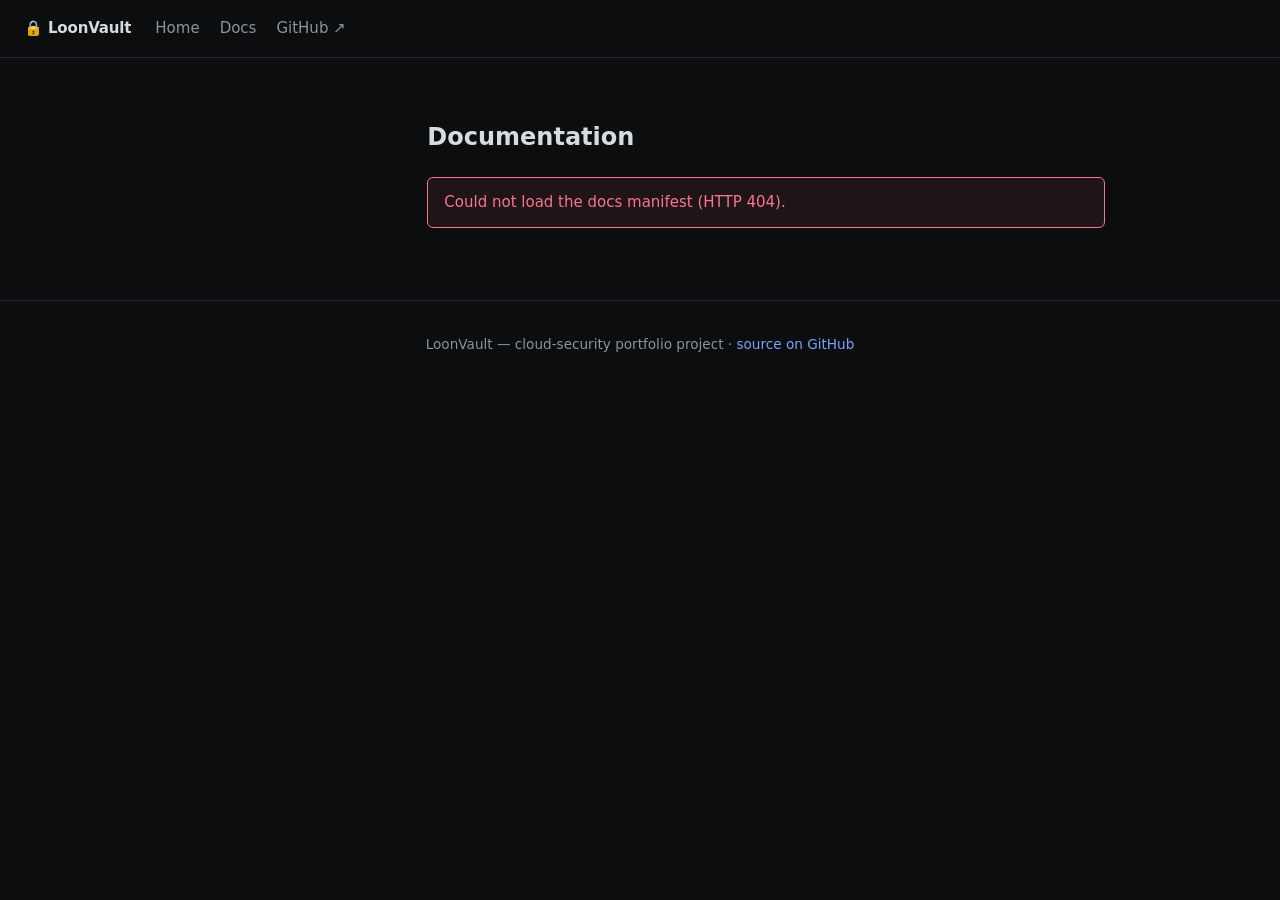
==== frontend/docs.html @ ddd7bb68 "feat(frontend): live same-origin docs viewer + first-party MD renderer (ADR-0012) Pivot from build-t" ====
<!DOCTYPE html>
<html lang="en">
<head>
  <meta charset="utf-8">
  <meta name="viewport" content="width=device-width, initial-scale=1">
  <title>Docs — LoonVault</title>
  <meta name="description" content="LoonVault documentation — threat model, ADRs, compliance, runbooks — rendered live from the repo Markdown.">
  <link rel="stylesheet" href="assets/styles.css">
</head>
<body>
  <header class="site">
    <span class="brand">🔒 LoonVault</span>
    <nav>
      <a href="index.html">Home</a>
      <a href="docs.html">Docs</a>
      <a href="https://github.com/arnoldcastro5000/loonvault">GitHub ↗</a>
    </nav>
  </header>

  <div class="docs-layout">
    <aside class="docs-sidebar">
      <nav id="doc-nav" aria-label="Documents"></nav>
    </aside>
    <main class="docs-main">
      <h1 id="doc-title">Documentation</h1>
      <article id="doc-content" class="prose">Loading…</article>
    </main>
  </div>

  <footer class="site">
    LoonVault — cloud-security portfolio project ·
    <a href="https://github.com/arnoldcastro5000/loonvault">source on GitHub</a>
  </footer>

  <script src="assets/md-renderer.js"></script>
  <script src="assets/viewer.js"></script>
</body>
</html>
---- frontend/assets/styles.css ----
/* LoonVault — sans-serif theme (ui-sans-serif primary), monospace for code only.
   JetBrains Mono (OFL-1.1) is self-hosted for code; see fonts/LICENSE-JetBrainsMono.txt
   and ADR-0012. No font CDN, no third-party assets. */
@font-face {
  font-family: "JetBrains Mono";
  font-style: normal;
  font-weight: 400;
  font-display: swap;
  src: url("fonts/JetBrainsMono-Regular.woff2") format("woff2");
}

:root {
  --bg: #0c0d0e;
  --panel: #131517;
  --border: #25282c;
  --text: #d6dbe0;
  --muted: #8b939c;
  --accent: #7aa2f7;
  --ok: #7bd88f;
  --warn: #e0af68;
  --err: #f7768e;
  --sans: ui-sans-serif, system-ui, -apple-system, "Segoe UI", Roboto, Helvetica, Arial, sans-serif;
  --mono: ui-monospace, "JetBrains Mono", "SF Mono", Menlo, Consolas, monospace;
}
* { box-sizing: border-box; }
html { -webkit-text-size-adjust: 100%; }
body {
  margin: 0;
  font-family: var(--sans);
  font-size: 15px;
  line-height: 1.65;
  background: var(--bg);
  color: var(--text);
}
a { color: var(--accent); text-decoration: none; }
a:hover { text-decoration: underline; }

/* header / footer */
header.site {
  border-bottom: 1px solid var(--border);
  padding: 1rem 1.5rem;
  display: flex;
  gap: 1.5rem;
  align-items: baseline;
  flex-wrap: wrap;
}
header.site .brand { font-weight: 700; letter-spacing: -0.01em; }
header.site nav { display: flex; gap: 1.25rem; }
header.site nav a { color: var(--muted); }
header.site nav a:hover { color: var(--text); }
footer.site { border-top: 1px solid var(--border); color: var(--muted); padding: 2rem 1.5rem; text-align: center; font-size: 0.85rem; }

main { max-width: 76ch; margin: 0 auto; padding: 2rem 1.5rem 3rem; }

/* prose */
.prose h1 { font-size: 1.6rem; letter-spacing: -0.02em; margin: 0 0 1.25rem; }
.prose h2 { font-size: 1.2rem; margin: 2.25rem 0 0.75rem; padding-top: 1.1rem; border-top: 1px solid var(--border); }
.prose h3 { font-size: 1.02rem; color: var(--text); margin: 1.5rem 0 0.5rem; }
.prose h4 { font-size: 0.95rem; color: var(--muted); margin: 1.25rem 0 0.4rem; }
.prose p, .prose li { color: var(--text); }
.prose ul, .prose ol { padding-left: 1.3rem; }
.prose li { margin: 0.2rem 0; }
.prose hr { border: none; border-top: 1px solid var(--border); margin: 2rem 0; }
blockquote { margin: 1rem 0; padding: 0.5rem 1rem; border-left: 2px solid var(--accent); background: var(--panel); color: var(--muted); }

/* landing bits */
.hero { padding: 1.5rem 0 0.5rem; }
.hero h1 { font-size: 1.9rem; letter-spacing: -0.02em; margin: 0.75rem 0 0.5rem; }
.tagline { color: var(--muted); }
.callout { border-left: 2px solid var(--accent); background: var(--panel); padding: 0.75rem 1rem; margin: 1.25rem 0; color: var(--muted); }
.grid { display: grid; gap: 0.75rem; grid-template-columns: repeat(auto-fit, minmax(230px, 1fr)); }
.card { background: var(--panel); border: 1px solid var(--border); border-radius: 6px; padding: 0.9rem; font-size: 0.9rem; }
.card h3 { margin: 0 0 0.4rem; font-size: 0.9rem; color: var(--accent); }
.flow { list-style: none; padding: 0; }
.flow li { background: var(--panel); border: 1px solid var(--border); border-radius: 5px; padding: 0.5rem 0.75rem; margin: 0.4rem 0; font-size: 0.9rem; }
.flow li b { color: var(--accent); }
.badge { display: inline-block; font-size: 0.75rem; color: var(--muted); border: 1px solid var(--border); border-radius: 999px; padding: 0.1rem 0.6rem; }

/* tables (wrapped for overflow) */
.table-wrap { overflow-x: auto; margin: 1rem 0; }
table { width: 100%; border-collapse: collapse; font-size: 0.85rem; }
th, td { text-align: left; padding: 0.45rem 0.6rem; border-bottom: 1px solid var(--border); vertical-align: top; }
th { color: var(--muted); font-weight: 700; }

/* code — monospace */
code { font-family: var(--mono); background: #1b1e22; padding: 0.1rem 0.35rem; border-radius: 4px; font-size: 0.85em; }
pre { font-family: var(--mono); background: var(--panel); border: 1px solid var(--border); border-radius: 6px; padding: 0.9rem; overflow-x: auto; }
pre code { background: none; padding: 0; }

/* live data panel */
.status { padding: 0.5rem 0.75rem; border-radius: 6px; background: var(--panel); color: var(--muted); font-size: 0.85rem; }
.status.ok { color: var(--ok); }
.status.warn { color: var(--warn); }

/* docs viewer */
.docs-layout { display: flex; gap: 2rem; max-width: 1100px; margin: 0 auto; padding: 1.5rem; align-items: flex-start; }
.docs-sidebar { flex: 0 0 220px; position: sticky; top: 1rem; max-height: calc(100vh - 2rem); overflow-y: auto; }
.docs-sidebar .nav-group { margin-bottom: 1.25rem; }
.docs-sidebar h3 { font-size: 0.7rem; text-transform: uppercase; letter-spacing: 0.08em; color: var(--muted); margin: 0 0 0.4rem; }
.docs-sidebar ul { list-style: none; margin: 0; padding: 0; }
.docs-sidebar li { margin: 0.1rem 0; }
.docs-sidebar a { display: block; padding: 0.25rem 0.5rem; border-radius: 5px; color: var(--muted); font-size: 0.85rem; }
.docs-sidebar a:hover { color: var(--text); background: var(--panel); text-decoration: none; }
.docs-sidebar a.active { color: var(--text); background: var(--panel); border-left: 2px solid var(--accent); }
.docs-main { flex: 1 1 auto; min-width: 0; }
.docs-main > h1 { font-size: 1.5rem; margin: 0.25rem 0 1.25rem; }

/* loading skeleton + error */
.skeleton { height: 1rem; margin: 0.6rem 0; border-radius: 4px; background: linear-gradient(90deg, var(--panel), var(--border), var(--panel)); background-size: 200% 100%; animation: pulse 1.4s ease-in-out infinite; }
.skeleton:nth-child(odd) { width: 90%; }
.skeleton:nth-child(3n) { width: 70%; }
@keyframes pulse { 0% { background-position: 200% 0; } 100% { background-position: -200% 0; } }
.error { border: 1px solid var(--err); color: var(--err); background: rgba(247, 118, 142, 0.08); border-radius: 6px; padding: 0.75rem 1rem; }

@media (max-width: 720px) {
  .docs-layout { flex-direction: column; }
  .docs-sidebar { position: static; flex-basis: auto; max-height: none; width: 100%; }
}
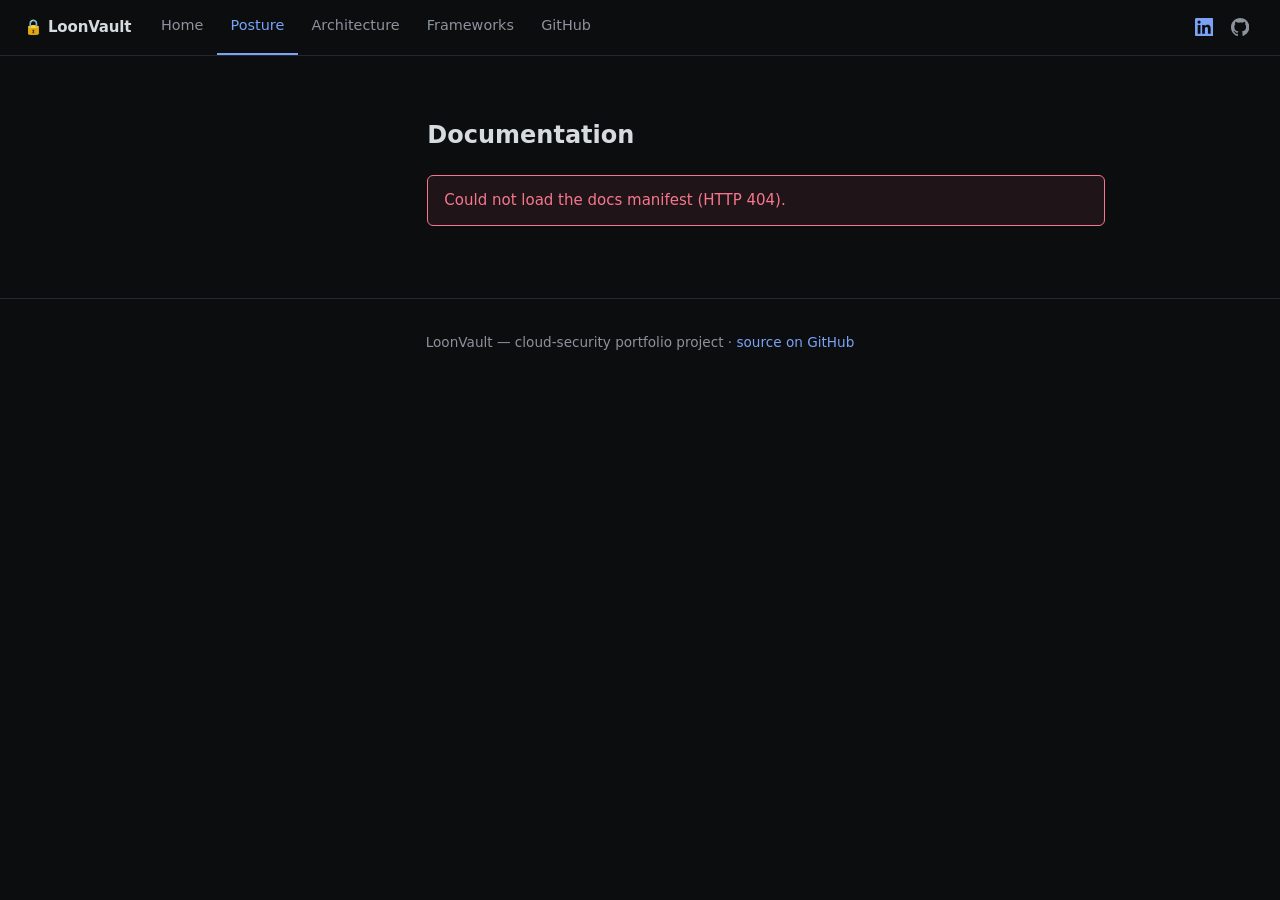
==== commit bf4ef337: "feat(frontend): tabbed nav with dropdown + LinkedIn/GitHub icons Replaces the plain Home/Docs/GitHub" ====
--- a/frontend/docs.html
+++ b/frontend/docs.html
@@ -10,10 +10,26 @@
 <body>
   <header class="site">
     <span class="brand">🔒 LoonVault</span>
-    <nav>
-      <a href="index.html">Home</a>
-      <a href="docs.html">Docs</a>
-      <a href="https://github.com/arnoldcastro5000/loonvault">GitHub ↗</a>
+    <nav class="tabbar" aria-label="Primary">
+      <a class="tab" href="index.html">Home</a>
+      <span class="tab-group">
+        <a class="tab" href="docs.html#threat-model" aria-current="page">Posture</a>
+        <span class="tab-menu">
+          <a href="index.html#security">Security Highlights</a>
+          <a href="docs.html#threat-model">Threat Model</a>
+        </span>
+      </span>
+      <a class="tab" href="index.html#architecture">Architecture</a>
+      <a class="tab" href="docs.html#COMPLIANCE">Frameworks</a>
+      <a class="tab" href="https://github.com/arnoldcastro5000/loonvault" target="_blank" rel="noopener noreferrer">GitHub</a>
+      <span class="tab-icons">
+        <a class="li" href="https://www.linkedin.com/in/arnoldgcastro/" target="_blank" rel="noopener noreferrer" title="LinkedIn" aria-label="LinkedIn">
+          <svg xmlns="http://www.w3.org/2000/svg" viewBox="0 0 24 24" fill="currentColor"><path d="M20.447 20.452h-3.554v-5.569c0-1.328-.027-3.037-1.852-3.037-1.853 0-2.136 1.445-2.136 2.939v5.667H9.351V9h3.414v1.561h.046c.477-.9 1.637-1.85 3.37-1.85 3.601 0 4.267 2.37 4.267 5.455v6.286zM5.337 7.433a2.062 2.062 0 0 1-2.063-2.065 2.064 2.064 0 1 1 2.063 2.065zm1.782 13.019H3.555V9h3.564v11.452zM22.225 0H1.771C.792 0 0 .774 0 1.729v20.542C0 23.227.792 24 1.771 24h20.451C23.2 24 24 23.227 24 22.271V1.729C24 .774 23.2 0 22.222 0h.003z"/></svg>
+        </a>
+        <a href="https://github.com/arnoldcastro5000" target="_blank" rel="noopener noreferrer" title="GitHub" aria-label="GitHub">
+          <svg xmlns="http://www.w3.org/2000/svg" viewBox="0 0 24 24" fill="currentColor"><path d="M12 0C5.374 0 0 5.373 0 12c0 5.302 3.438 9.8 8.207 11.387.599.111.793-.261.793-.577v-2.234c-3.338.726-4.033-1.416-4.033-1.416-.546-1.387-1.333-1.756-1.333-1.756-1.089-.745.083-.729.083-.729 1.205.084 1.839 1.237 1.839 1.237 1.07 1.834 2.807 1.304 3.492.997.107-.775.418-1.305.762-1.604-2.665-.305-5.467-1.334-5.467-5.931 0-1.311.469-2.381 1.236-3.221-.124-.303-.535-1.524.117-3.176 0 0 1.008-.322 3.301 1.23A11.509 11.509 0 0 1 12 5.803c1.02.005 2.047.138 3.006.404 2.291-1.552 3.297-1.23 3.297-1.23.653 1.653.242 2.874.118 3.176.77.84 1.235 1.911 1.235 3.221 0 4.609-2.807 5.624-5.479 5.921.43.372.823 1.102.823 2.222v3.293c0 .319.192.694.801.576C20.566 21.797 24 17.3 24 12c0-6.627-5.373-12-12-12z"/></svg>
+        </a>
+      </span>
     </nav>
   </header>
 
--- a/frontend/assets/styles.css
+++ b/frontend/assets/styles.css
@@ -38,19 +38,65 @@
 /* header / footer */
 header.site {
   border-bottom: 1px solid var(--border);
-  padding: 1rem 1.5rem;
+  padding: 0 1.5rem;
   display: flex;
-  gap: 1.5rem;
-  align-items: baseline;
+  gap: 1rem;
+  align-items: stretch;
   flex-wrap: wrap;
 }
-header.site .brand { font-weight: 700; letter-spacing: -0.01em; }
-header.site nav { display: flex; gap: 1.25rem; }
-header.site nav a { color: var(--muted); }
-header.site nav a:hover { color: var(--text); }
+header.site .brand { font-weight: 700; letter-spacing: -0.01em; display: flex; align-items: center; }
 footer.site { border-top: 1px solid var(--border); color: var(--muted); padding: 2rem 1.5rem; text-align: center; font-size: 0.85rem; }
 
+/* top tab bar (mirrors the prowler-cspm dashboard nav, in loonvault tokens) */
+.tabbar { display: flex; align-items: stretch; flex: 1 1 auto; flex-wrap: wrap; }
+.tabbar .tab {
+  display: inline-flex;
+  align-items: center;
+  padding: 0.9rem 0.85rem;
+  font-size: 0.9rem;
+  font-weight: 500;
+  color: var(--muted);
+  border-bottom: 2px solid transparent;
+}
+.tabbar .tab:hover { color: var(--text); text-decoration: none; }
+.tabbar .tab[aria-current="page"] { color: var(--accent); border-bottom-color: var(--accent); }
+
+/* hover/focus dropdown */
+.tab-group { position: relative; display: inline-flex; align-items: stretch; }
+.tab-menu {
+  position: absolute;
+  left: 0;
+  top: 100%;
+  display: none;
+  min-width: 180px;
+  background: var(--panel);
+  border: 1px solid var(--border);
+  border-top: none;
+  border-radius: 0 0 6px 6px;
+  box-shadow: 0 8px 20px rgba(0, 0, 0, 0.35);
+  z-index: 20;
+}
+.tab-group:hover .tab-menu,
+.tab-group:focus-within .tab-menu { display: block; }
+.tab-menu a {
+  display: block;
+  padding: 0.5rem 0.85rem;
+  font-size: 0.85rem;
+  color: var(--muted);
+}
+.tab-menu a:hover { color: var(--text); background: var(--bg); text-decoration: none; }
+
+/* right-aligned social icons */
+.tab-icons { margin-left: auto; display: flex; align-items: center; gap: 0.25rem; }
+.tab-icons a { display: inline-flex; align-items: center; justify-content: center; width: 2rem; height: 2rem; border-radius: 4px; color: var(--muted); }
+.tab-icons a:hover { color: var(--text); text-decoration: none; }
+.tab-icons a.li { color: var(--accent); }
+.tab-icons svg { width: 1.15rem; height: 1.15rem; }
+
 main { max-width: 76ch; margin: 0 auto; padding: 2rem 1.5rem 3rem; }
+/* Landing page width matches https://prowler.cloudsecuritypractice.com/ (848px). Fixed
+   px, not ch: ch scales with font-size, which made prior ch-based widths unpredictable. */
+main:not(.docs-main) { max-width: 848px; }
 
 /* prose */
 .prose h1 { font-size: 1.6rem; letter-spacing: -0.02em; margin: 0 0 1.25rem; }
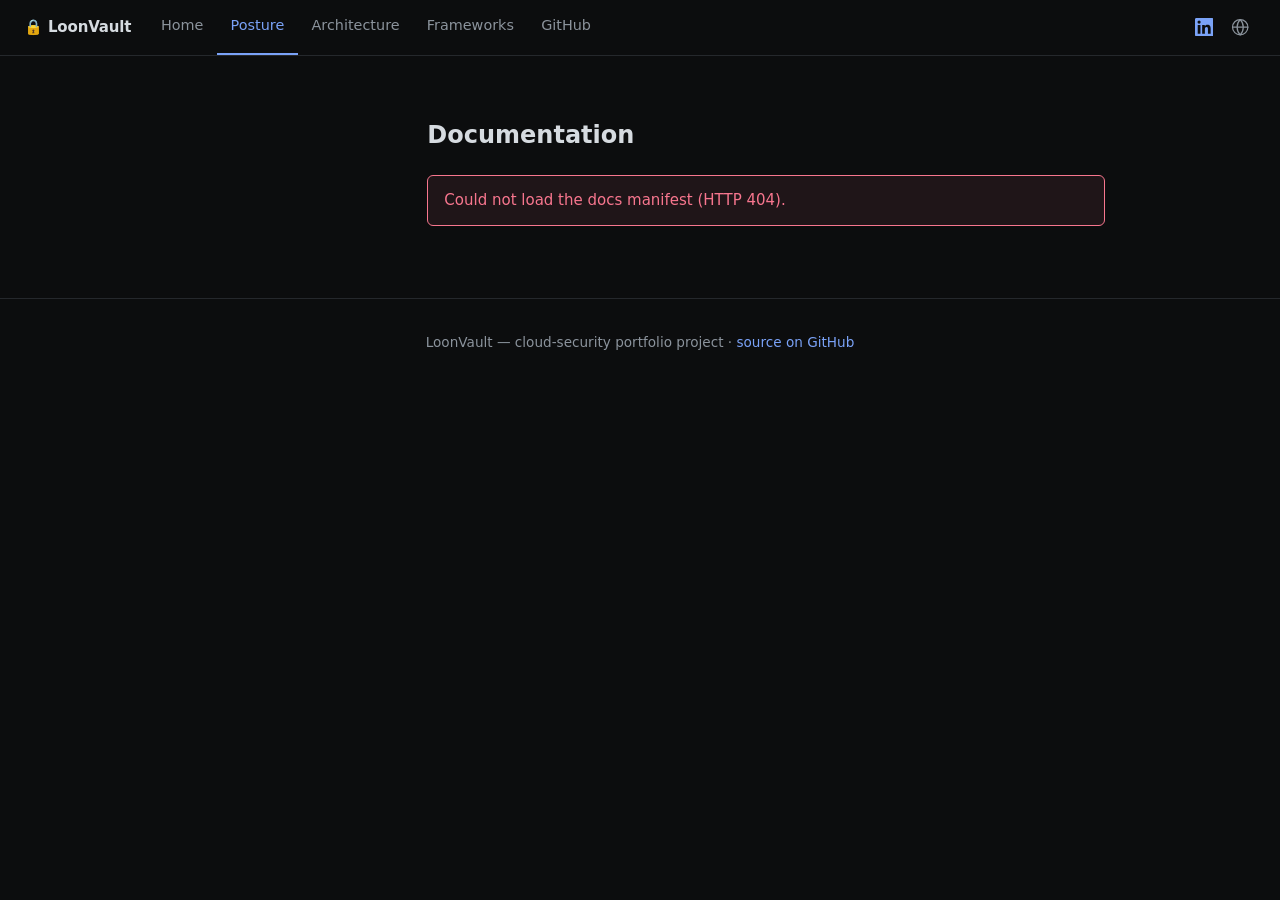
==== commit a8393457: "fix(frontend): swap the GitHub profile icon for a globe icon -> cloudsecuritypractice.com The icon r" ====
--- a/frontend/docs.html
+++ b/frontend/docs.html
@@ -26,8 +26,12 @@
         <a class="li" href="https://www.linkedin.com/in/arnoldgcastro/" target="_blank" rel="noopener noreferrer" title="LinkedIn" aria-label="LinkedIn">
           <svg xmlns="http://www.w3.org/2000/svg" viewBox="0 0 24 24" fill="currentColor"><path d="M20.447 20.452h-3.554v-5.569c0-1.328-.027-3.037-1.852-3.037-1.853 0-2.136 1.445-2.136 2.939v5.667H9.351V9h3.414v1.561h.046c.477-.9 1.637-1.85 3.37-1.85 3.601 0 4.267 2.37 4.267 5.455v6.286zM5.337 7.433a2.062 2.062 0 0 1-2.063-2.065 2.064 2.064 0 1 1 2.063 2.065zm1.782 13.019H3.555V9h3.564v11.452zM22.225 0H1.771C.792 0 0 .774 0 1.729v20.542C0 23.227.792 24 1.771 24h20.451C23.2 24 24 23.227 24 22.271V1.729C24 .774 23.2 0 22.222 0h.003z"/></svg>
         </a>
-        <a href="https://github.com/arnoldcastro5000" target="_blank" rel="noopener noreferrer" title="GitHub" aria-label="GitHub">
-          <svg xmlns="http://www.w3.org/2000/svg" viewBox="0 0 24 24" fill="currentColor"><path d="M12 0C5.374 0 0 5.373 0 12c0 5.302 3.438 9.8 8.207 11.387.599.111.793-.261.793-.577v-2.234c-3.338.726-4.033-1.416-4.033-1.416-.546-1.387-1.333-1.756-1.333-1.756-1.089-.745.083-.729.083-.729 1.205.084 1.839 1.237 1.839 1.237 1.07 1.834 2.807 1.304 3.492.997.107-.775.418-1.305.762-1.604-2.665-.305-5.467-1.334-5.467-5.931 0-1.311.469-2.381 1.236-3.221-.124-.303-.535-1.524.117-3.176 0 0 1.008-.322 3.301 1.23A11.509 11.509 0 0 1 12 5.803c1.02.005 2.047.138 3.006.404 2.291-1.552 3.297-1.23 3.297-1.23.653 1.653.242 2.874.118 3.176.77.84 1.235 1.911 1.235 3.221 0 4.609-2.807 5.624-5.479 5.921.43.372.823 1.102.823 2.222v3.293c0 .319.192.694.801.576C20.566 21.797 24 17.3 24 12c0-6.627-5.373-12-12-12z"/></svg>
+        <a href="https://cloudsecuritypractice.com" target="_blank" rel="noopener noreferrer" title="cloudsecuritypractice.com" aria-label="cloudsecuritypractice.com">
+          <svg xmlns="http://www.w3.org/2000/svg" viewBox="0 0 24 24" fill="none" stroke="currentColor" stroke-width="1.6" stroke-linecap="round" stroke-linejoin="round">
+            <circle cx="12" cy="12" r="10"/>
+            <line x1="2" y1="12" x2="22" y2="12"/>
+            <path d="M12 2c2.6 2.7 4 6.3 4 10s-1.4 7.3-4 10c-2.6-2.7-4-6.3-4-10s1.4-7.3 4-10z"/>
+          </svg>
         </a>
       </span>
     </nav>
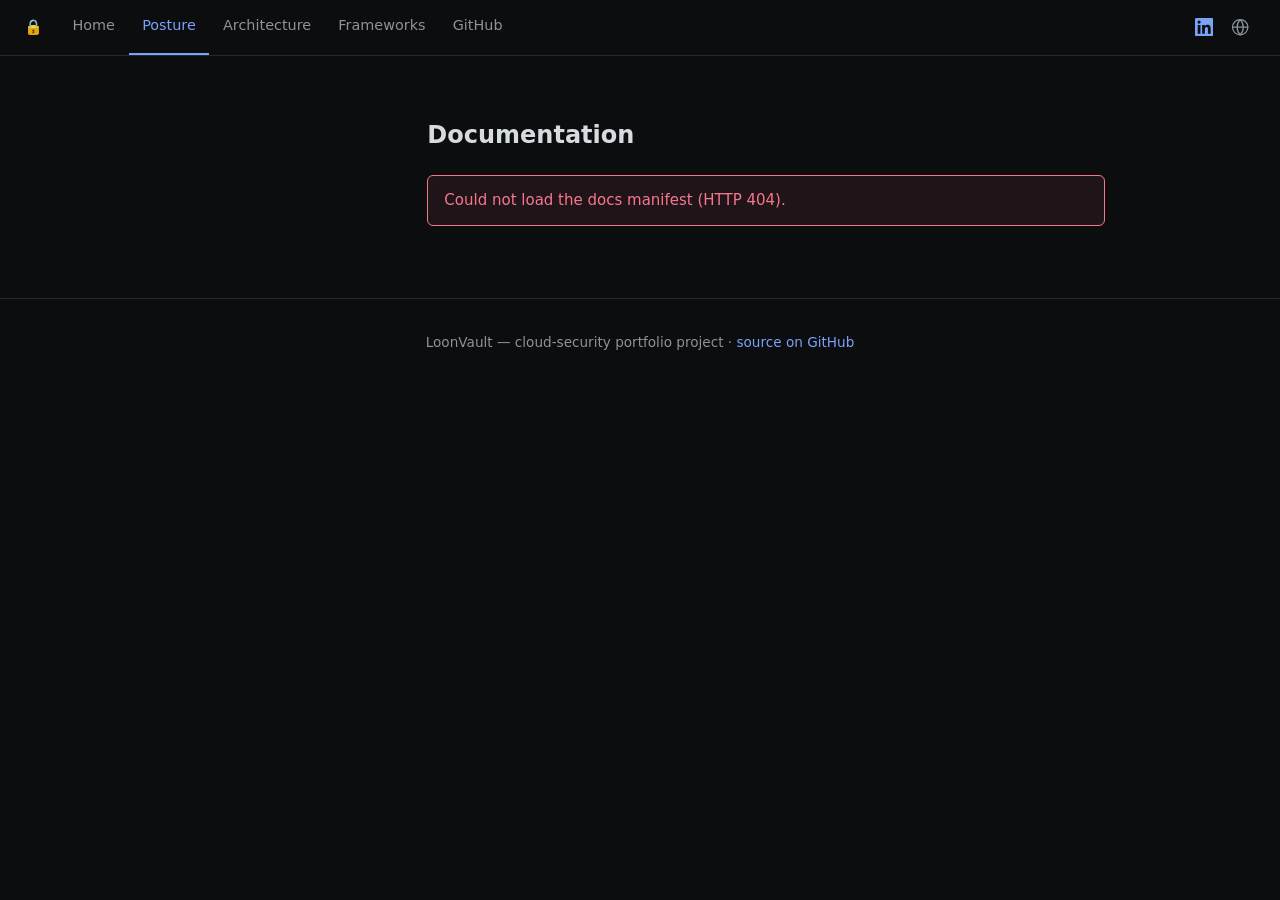
==== commit ae50e4d8: "fix(frontend): drop the "LoonVault" text from the top brand mark Keep just the lock emoji as a compa" ====
--- a/frontend/docs.html
+++ b/frontend/docs.html
@@ -9,7 +9,7 @@
 </head>
 <body>
   <header class="site">
-    <span class="brand">🔒 LoonVault</span>
+    <span class="brand" title="LoonVault" aria-label="LoonVault">🔒</span>
     <nav class="tabbar" aria-label="Primary">
       <a class="tab" href="index.html">Home</a>
       <span class="tab-group">
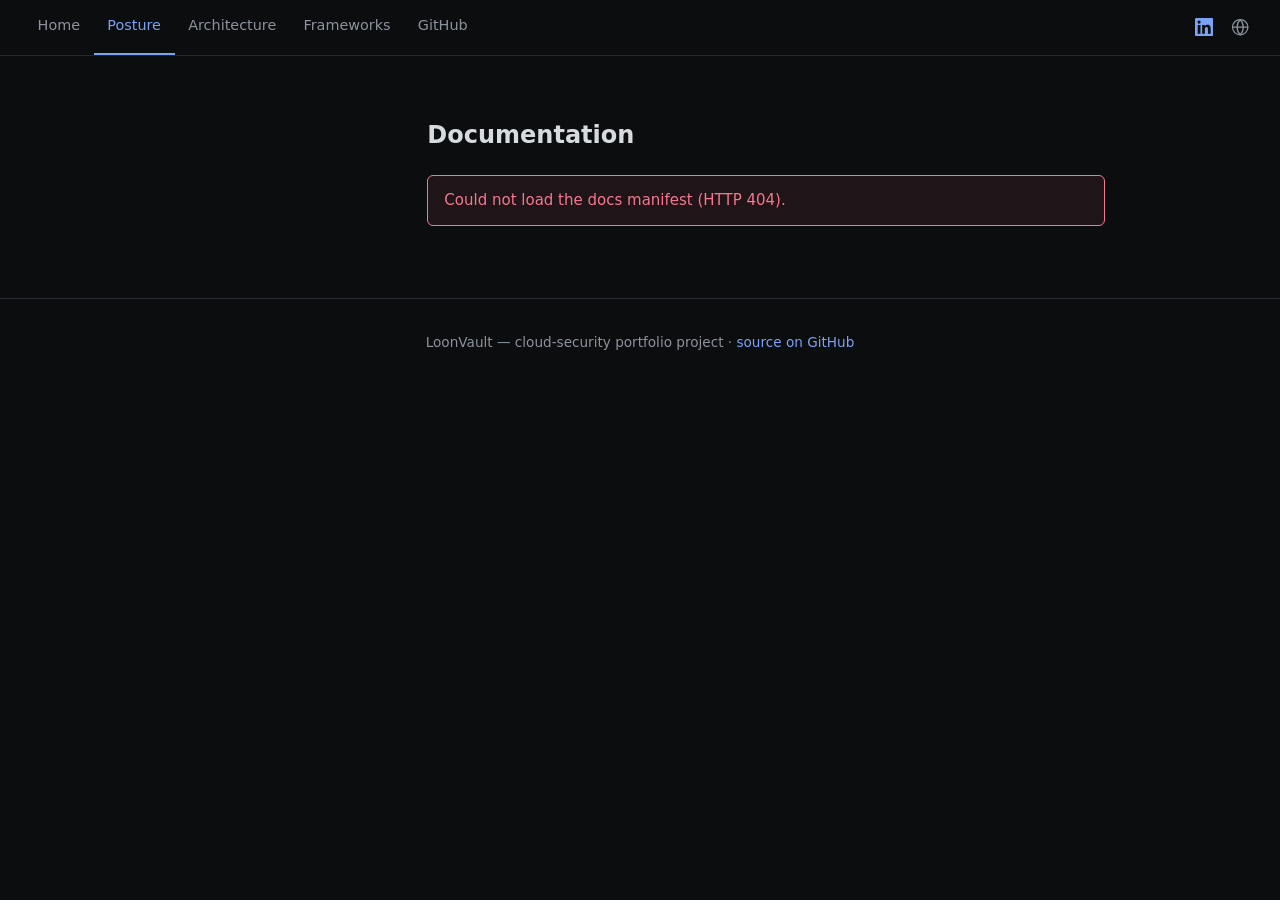
==== commit 67783b30: "fix(frontend): remove the lock-emoji brand mark from the header Drop the brand span entirely (lock e" ====
--- a/frontend/docs.html
+++ b/frontend/docs.html
@@ -9,7 +9,6 @@
 </head>
 <body>
   <header class="site">
-    <span class="brand" title="LoonVault" aria-label="LoonVault">🔒</span>
     <nav class="tabbar" aria-label="Primary">
       <a class="tab" href="index.html">Home</a>
       <span class="tab-group">
